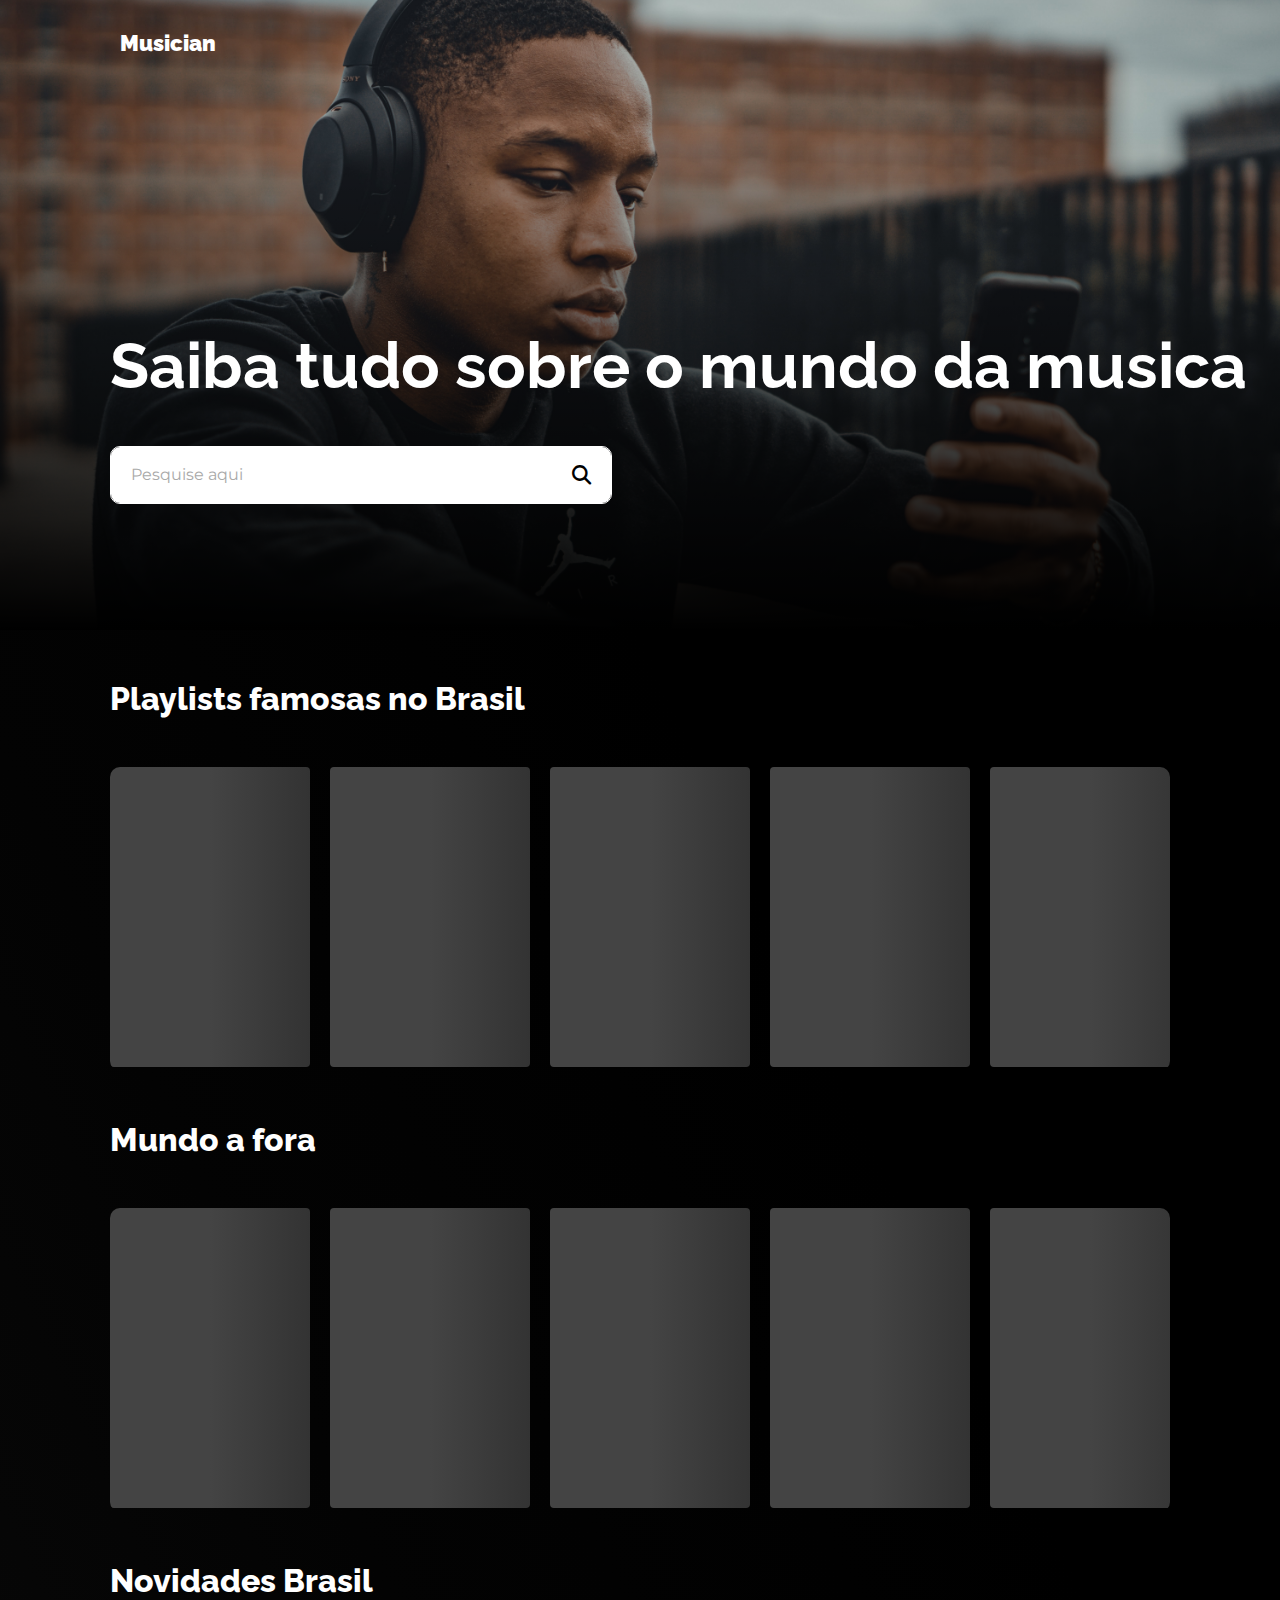
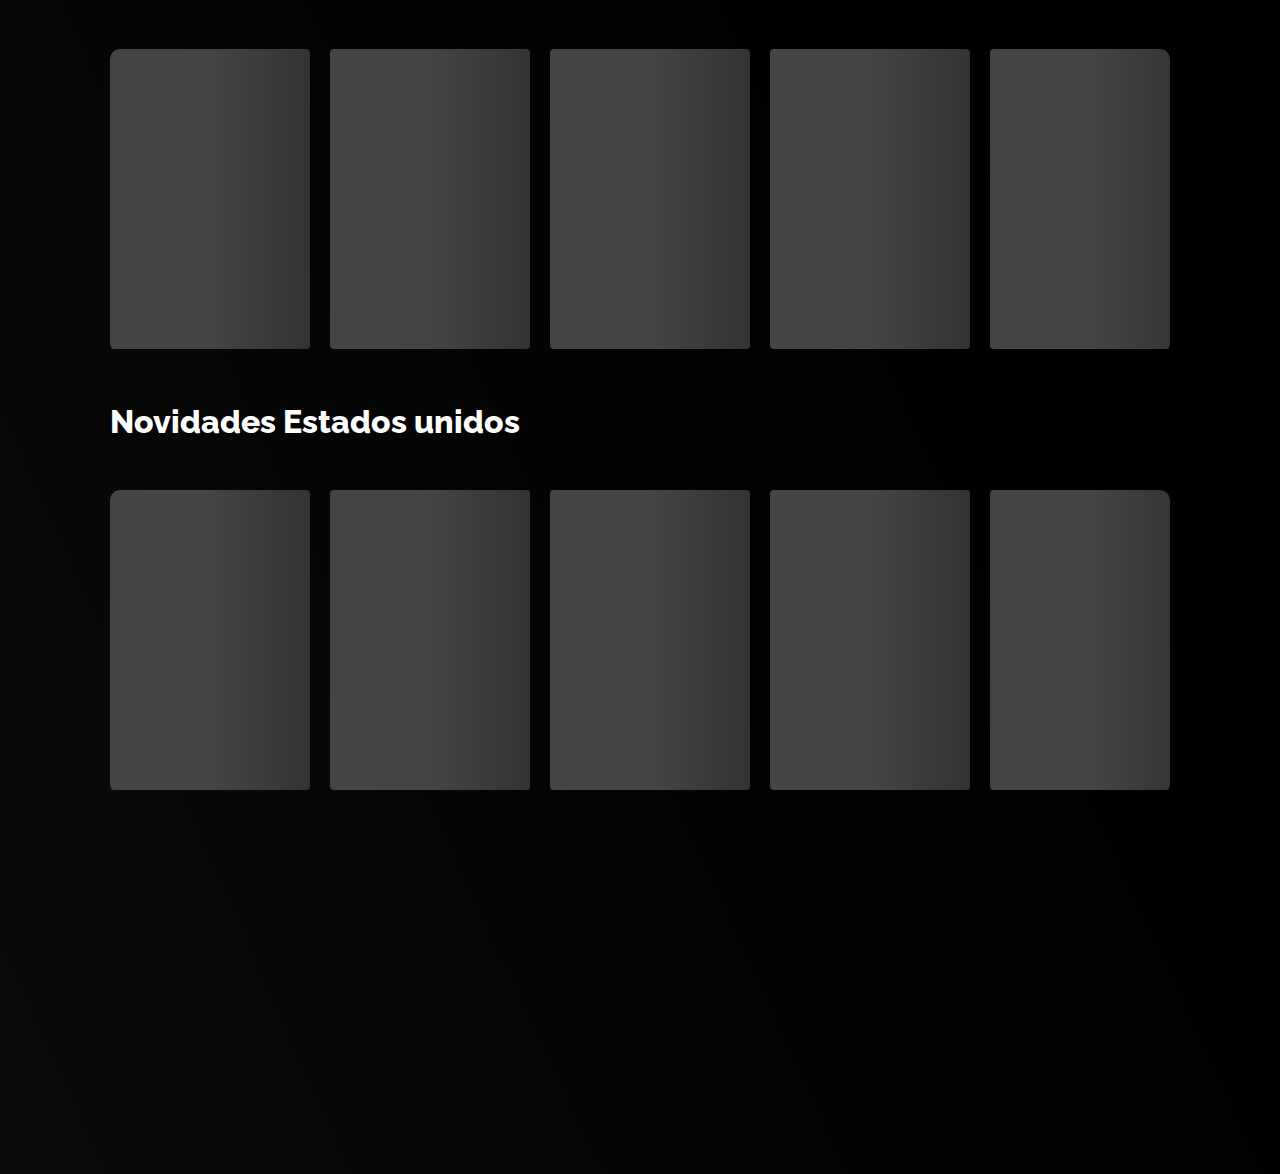
==== search.html @ b0a6c612 "adicionando footer e pesquisa" ====
<!DOCTYPE html>
<html lang="pt-br">

<head>
    <meta charset="UTF-8">
    <meta name="viewport" content="width=device-width, initial-scale=1.0">
    <title>Musician</title>
    <link rel="stylesheet" href="https://cdnjs.cloudflare.com/ajax/libs/OwlCarousel2/2.3.4/assets/owl.carousel.min.css">
    <link rel="stylesheet" href="https://cdnjs.cloudflare.com/ajax/libs/font-awesome/6.5.1/css/all.min.css">
    <link rel="stylesheet" href="style.css">
</head>

<body>
    <nav><a href="/">
            <div class="logo">
                <div class="logo-image">
                    <img src="Assets/musician-logo.jpg" alt="">
                </div>
                <div class="logo-text">Musician</div>
            </div>
        </a></nav>
    <section>
        <div class="hero">

            <div class="hero-text">
                <h1>Saiba tudo sobre o mundo da musica</h1>

                <div class="form-control ">
                    <input type="text" id="search" placeholder="Pesquise aqui" maxlength="20">
                    <i class="fa-solid fa-magnifying-glass"></i>


                </div>
                <div class="search-results">
                    <div class="search-options"></div>
                </div>

            </div>
            <div class="img">
                <img src="Assets/Listen-to-muic.jpg" alt="">
            </div>
        </div>

        <div class="carousels">

            <div class="carousels-title search">
                Resultados para a pesquisa: <span></span>
            </div>

            <div class="carousels-title">
                Artistas:
            </div>

            <div class="owl-carousel owl-theme skeleton-carousel">
                <div class="item">
                    <div class="card skeleton">

                    </div>
                </div>
            </div>

            <div class="owl-carousel owl-theme" id="artistas">

            </div>

            <div class="carousels-title">
                Álbuns:
            </div>

            <div class="owl-carousel owl-theme skeleton-carousel">
                <div class="item">
                    <div class="card skeleton">

                    </div>
                </div>
            </div>

            <div class="owl-carousel owl-theme" id="albuns">

            </div>


        </div>
    </section>
    <footer>
        <div class="logo">
            <div class="logo-image">
                <img src="Assets/musician-logo.jpg" alt="">
            </div>
            <div class="logo-text">Musician</div>
        </div>
        <div class="copyright">@Desenvolvido por David Oliveira</div>
        <div class="socials">
            <ul>
                <li><a href="https://github.com/daviProgramming" target="_blank"><i class="fa-brands fa-github"></i></a></li>
                <li><a href="https://www.linkedin.com/in/davidoliveiradev/"><i class="fa-brands fa-linkedin-in"></i></a></li>
                <li><a href="https://daviddenisson.com.br/"><i class="fa-solid fa-globe"></i></a></li>
            </ul>
        </div>
    </footer>
    <script src="https://cdnjs.cloudflare.com/ajax/libs/jquery/3.7.1/jquery.min.js"></script>
    <script src="https://cdnjs.cloudflare.com/ajax/libs/OwlCarousel2/2.3.4/owl.carousel.min.js"></script>
    <script src="scriptSearch.js"></script>
</body>

</html>
---- style.css ----
@import url('https://fonts.googleapis.com/css2?family=Montserrat:ital,wght@0,100;0,200;0,300;0,400;0,500;0,600;0,700;0,800;0,900;1,100;1,200;1,300;1,400;1,500;1,600;1,700;1,800;1,900&family=Raleway:ital,wght@0,100;0,200;0,300;0,400;0,500;0,600;0,700;0,800;0,900;1,100;1,200;1,300;1,400;1,500;1,600;1,700;1,800;1,900&family=Roboto:ital,wght@0,100;0,300;0,400;0,500;0,700;0,900;1,100;1,300;1,400;1,500;1,700;1,900&display=swap');

:root {
    --font-family-1: 'Montserrat', sans-serif;
    --font-family-2: 'Raleway', sans-serif;
    --font-family-3: 'Roboto', sans-serif;

    --grey-color:#45474B;
}

a{
    color: initial;
    text-decoration:none;
}


nav{
    position: absolute;
    top: 30px;
    z-index: 2;
    left: 110px;
    font-size: 1.4rem;
    font-weight: 900;
    
}

nav .logo{
    display: flex;
    flex-direction: row;
    align-items: center;
    gap: 10px;
    color: white!important;
}



nav img{
    height: 50px;
    border-radius: 300px;
}
nav{}

body {
    padding: 0;
    margin: 0;
    font-family: var(--font-family-2);
    min-height: 100vh;
    width: 100vw;
    background-image: linear-gradient(to left bottom, #000000, #000000, #000000, #000000, #000000, #010101, #020202, #030303, #050505, #070707, #090909, #0b0b0b);
    color: white;
    overflow-x: hidden;
}

section{
    position: relative;
}

.hero{
    position: relative;
}
section .hero-text {
    position: absolute;
    left: 110px;
    bottom: 20%;
    z-index: 3;
    font-weight: 600;
    display: flex;
    flex-direction: column;
}

.hero-text h1{
    font-size: 4rem;
    
}

.hero-text .form-control{
    border: 1px solid white;
    border-radius: 10px;
    max-width: 500px;
    height: max-content;
    font-family: var(--font-family-2);
    background: var(--grey-color);
    color: white;
    font-size: 1.2rem;
    position: relative;
    overflow: hidden;
}

.form-control.error{
    border: 1px solid red;
}

.form-control.error input::placeholder, .form-control.error i{
    color: red;
}


.hero-text input{
    width: 100%;
    height: 100%;
    border: none;
    outline: none;
    padding: 20px;
    max-width: 500px;
    font-family: var(--font-family-1);

}

.hero-text input::placeholder{
    font-size: 1rem;
    color: #A9A9A9;
}

.form-control i{
    position: absolute;
    top: 34%;
    right: 20px;
    color: black;
    cursor: pointer;
    background: white;
}

.hero .img{
    height: 70vh;
    position: relative;
}

.hero .img::before{
    position: absolute;
    content: '';
    bottom:  0;
    left: 0;
    width: 100%;
    height: 80%;
    background: linear-gradient(to bottom, transparent, black);  
    z-index: 2;  
}

.hero img{
    width: 100%;
    height: 100%;
    object-fit: cover;
    
}


.carousels{
    margin: 50px;
    padding:  0 60px ;    
    display: flex;
    flex-direction: column;
    gap: 50px;
}

.carousels-title{
    font-size: 2rem;
    font-weight: 800;
}


.card{
    height: 300px;
    width: 200px;
    background: var(--grey-color);
    border-radius: 10px;
    overflow: hidden;
    display: flex;
    flex-direction: column;
    position: relative;
    cursor: pointer;
}

.card-image{
    width: 100%;
    height: 100%;
}

.card-text{
    display: flex;
    flex-direction: column;
    justify-content: end;

    position: absolute;
    bottom: -10px;
    width: 100%;
    height: 100%;
    padding: 60px 10px;
    gap: 10px;
    background-image: linear-gradient(to bottom, transparent, black);


}

.card:hover .card-text{
    display: flex;
    flex-direction: column;
    justify-content: end;
    gap: 10px;
    width: 100%;
    height: 100%;
    background-image: linear-gradient(to bottom, transparent 0%, rgba(0, 0, 0, 0.582) 100%);
    padding: 60px 10px;
    animation: showText 0.3s ease;

}

.card:hover img{
    background-image: linear-gradient(to bottom, transparent, transparent)!important;
    
    animation: animateCardImage  1s;
    scale: 1.1;
}

@keyframes showText {
    to{
        opacity: 1;
    }from{
        opacity: 0;
    }
}

@keyframes animateCardImage {

    0%{
        scale: 1;
    }

    100%{
        scale: 1.1;
    }
    
}

.card .card-text .card-text-title{
    font-size: 1.1rem;
    font-weight: 700;
    color: white;
    width: 90%;
}

.card-text-about{

    font-weight: 400;

}


.card img{
    width: 100%;
    height: 100%;
    object-fit: cover;
}

.card::-webkit-scrollbar{

    width: 10px;
    background: blue;
    height: 5px;
}

.owl-carousel .owl-stage-outer{
    border-radius: 10px!important;
}

.card.skeleton{

    height: 300px;
    width: 200px;

}

.skeleton {
    background: linear-gradient(-90deg, #444 25%, #333 50%, #444 75%);
    background-size: 200% 100%;
    animation: loading 2.4s ease-in-out infinite;
    border-radius: 4px;
    display: inline-block;
  }

  /* Animação de carregamento */
  @keyframes loading {
    0% {
      background-position: 200% 0;
    }
    100% {
      background-position: -200% 0;
    }
  }


  @media screen and (max-width: 598px) {

    .hero-text{
        left: 50px!Important;
    }

    .form-control{
        width: 84%;
    }

    .hero-text h1{
        font-size: 1.2rem ;
    }

    .carousels{
        padding: 0 0!important;
    }
    
  }



  @media screen and (max-width: 778px) {

    .hero-text h1{
        font-size: 2rem;
        width: 80%;

    }

    .form-control{
        width: 80%;
    }
    
  }


  footer{
    margin-top: 180px;
    width: 100vw;
    height: 200px;
    display: flex;
    flex-direction: column;
    justify-content: center;
    align-items: center;
    gap: 20px;
  }

  footer .logo img{
    height: 50px;
    border-radius: 300px;
  }

  footer .logo{
    display: flex;
    flex-direction: row;
    align-items: center;
    gap: 10px;
  }

  .logo-text{
    font-size: 1.4rem;
  }

  footer ul{
    list-style: none;
    display: flex;
    flex-direction: row;
    gap: 15px;
  }
  .copyright{
    font-size: 0.9rem;
    margin-left: 15px;
  }

  
  footer ul li{
    position: relative;
    display: block;
    color: #ffffff;
    height: 35px;
    width: 35px;
    background: #171515;
    line-height: 60px;
    border-radius: 50%;
    margin: 0 15px;
    cursor: pointer;
    transition: .5s;
    display: flex;
    justify-content: center;
    align-items: center;
  }

  footer ul li a{
    color: white;
  }
  
  footer ul li:before{
    position: absolute;
    content: '';
    top: 0;
    left: 0;
    height: inherit;
    width: inherit;
    background: #d35400;
    border-radius: 50%;
    transform: scale(.9);
    z-index: -1;
    transition: .5s;
  }

  ul li:nth-child(1):before{
    background: #4267B2;
  }
  ul li:nth-child(2):before{
    background: #1DA1F2;
  }
  ul li:nth-child(3):before{
    background: #E1306C;
  }

  ul li:hover:before{
    filter: blur(3px);
    transform: scale(1.2);
    /* box-shadow: 0 0 15px #d35400; */
  }
  ul li:nth-child(1):hover:before{
    box-shadow: 0 0 15px #4267B2;
  }
  ul li:nth-child(2):hover:before{
    box-shadow: 0 0 15px #1DA1F2;
  }
  ul li:nth-child(3):hover:before{
    box-shadow: 0 0 15px #E1306C;
  }

  ul li:nth-child(1):hover{
    color: #456cba;
    box-shadow: 0 0 15px #4267B2;
    text-shadow: 0 0 15px #4267B2;
  }
  ul li:nth-child(2):hover{
    color: #26a4f2;
    box-shadow: 0 0 15px #1DA1F2;
    text-shadow: 0 0 15px #1DA1F2;
  }
  ul li:nth-child(3):hover{
    color: #e23670;
    box-shadow: 0 0 15px #E1306C;
    text-shadow: 0 0 15px #E1306C;
  }
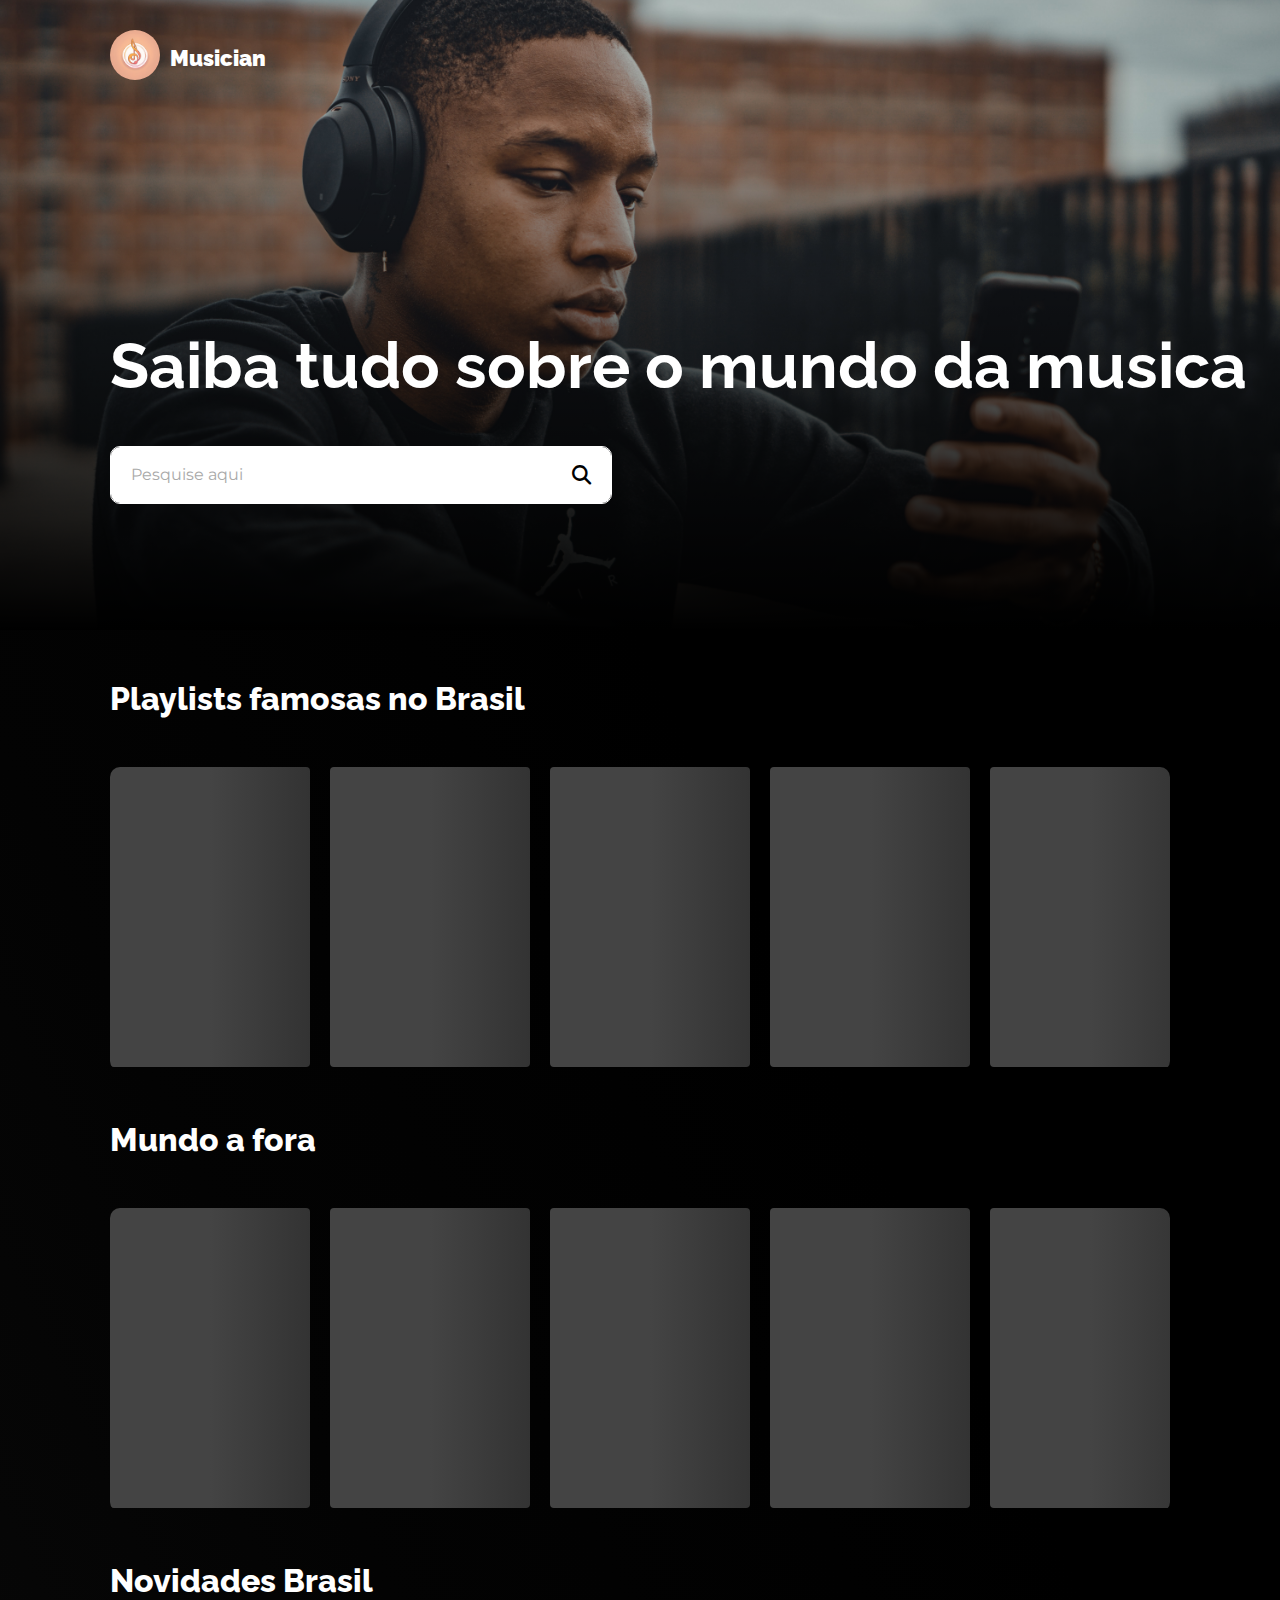
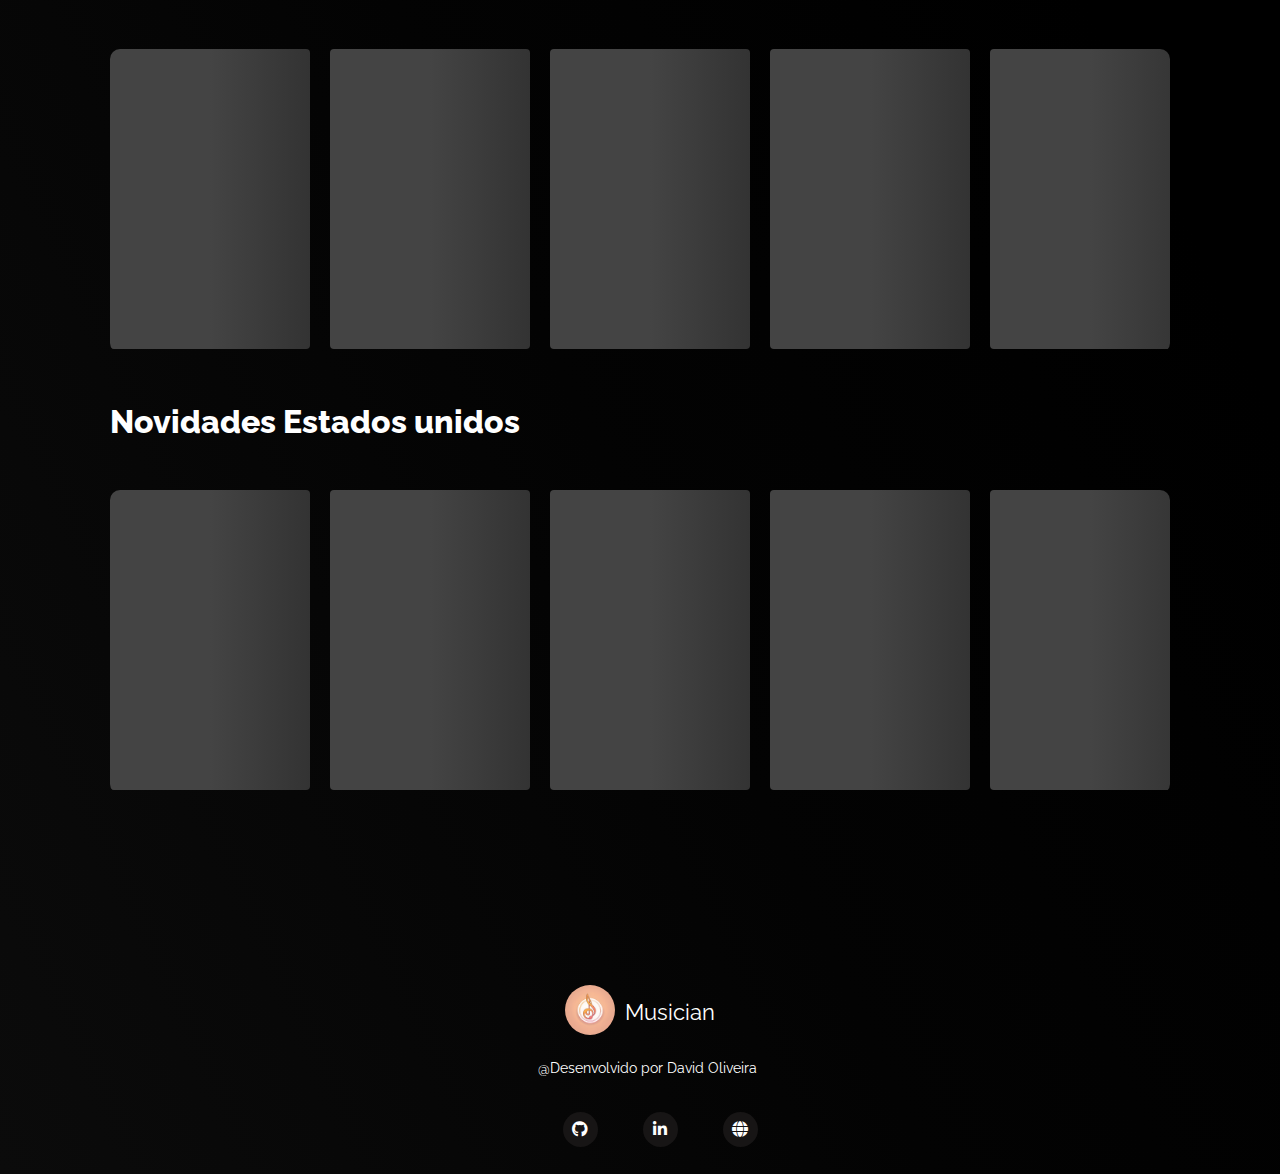
==== commit 1c789692: "adicionando favicon" ====
--- a/search.html
+++ b/search.html
@@ -8,6 +8,8 @@
     <link rel="stylesheet" href="https://cdnjs.cloudflare.com/ajax/libs/OwlCarousel2/2.3.4/assets/owl.carousel.min.css">
     <link rel="stylesheet" href="https://cdnjs.cloudflare.com/ajax/libs/font-awesome/6.5.1/css/all.min.css">
     <link rel="stylesheet" href="style.css">
+    <link rel="shortcut icon" href="Assets/favicon.ico" type="image/x-icon">
+
 </head>
 
 <body>
